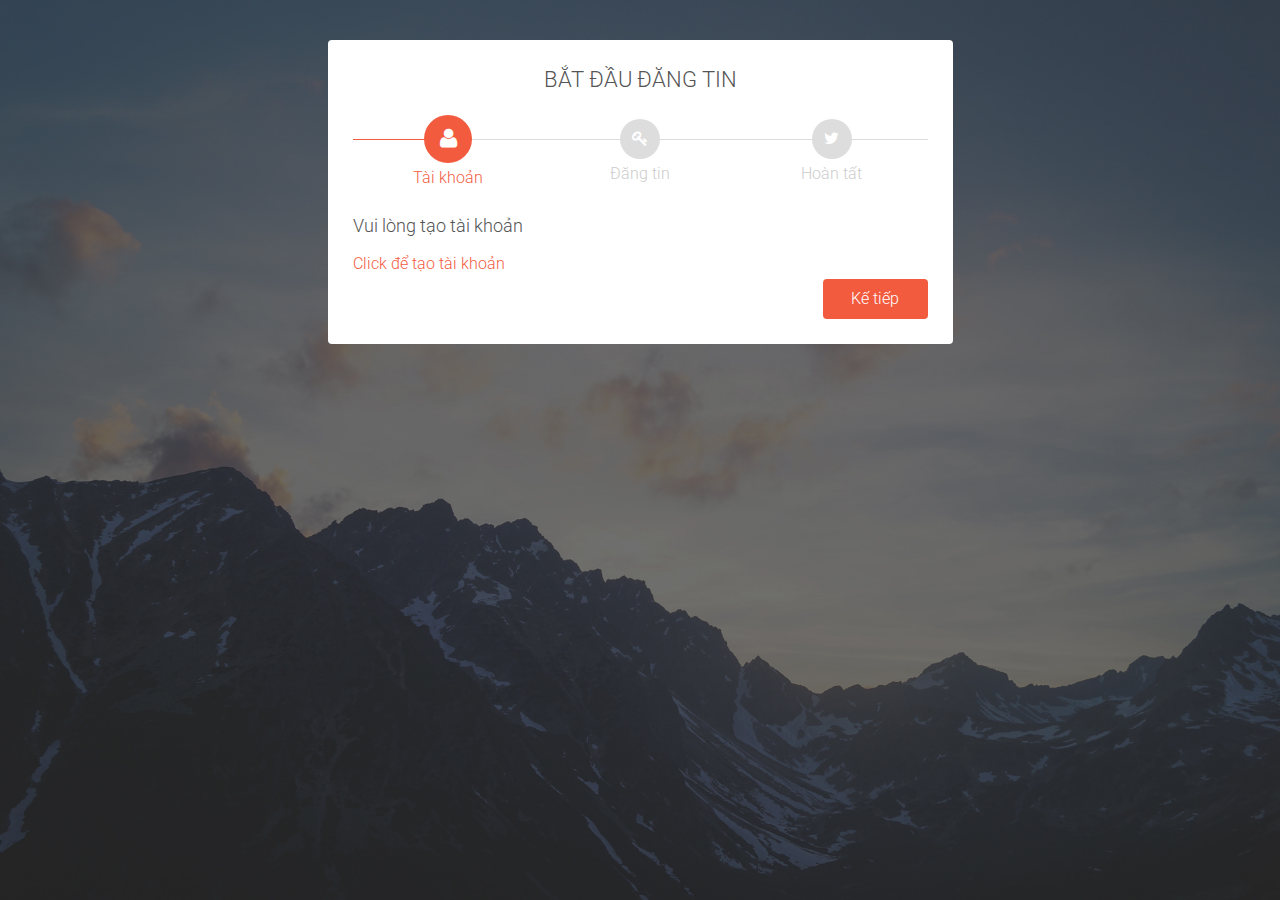
==== public/plugins/bootzard-bootstrap-wizard-template/index.html @ 051ad69d "first tttt" ====
<!DOCTYPE html>
<html lang="en">

    <head>

        <meta charset="utf-8">
        <meta http-equiv="X-UA-Compatible" content="IE=edge">
        <meta name="viewport" content="width=device-width, initial-scale=1">
        <title>BootZard - Bootstrap Wizard Template</title>

        <!-- CSS -->
        <link rel="stylesheet" href="http://fonts.googleapis.com/css?family=Roboto:400,100,300,500">
        <link rel="stylesheet" href="assets/bootstrap/css/bootstrap.min.css">
        <link rel="stylesheet" href="assets/font-awesome/css/font-awesome.min.css">
		<link rel="stylesheet" href="assets/css/form-elements.css">
        <link rel="stylesheet" href="assets/css/style.css">

        <!-- HTML5 Shim and Respond.js IE8 support of HTML5 elements and media queries -->
        <!-- WARNING: Respond.js doesn't work if you view the page via file:// -->
        <!--[if lt IE 9]>
            <script src="https://oss.maxcdn.com/libs/html5shiv/3.7.0/html5shiv.js"></script>
            <script src="https://oss.maxcdn.com/libs/respond.js/1.4.2/respond.min.js"></script>
        <![endif]-->


    </head>

    <body>      
        <div class="row">
            <div class="col-sm-10 col-sm-offset-1 col-md-8 col-md-offset-2 col-lg-6 col-lg-offset-3 form-box">
            	<form role="form" action="" method="post" class="f1">

            		<h3>Bắt đầu đăng tin</h3>
            		<div class="f1-steps">
            			<div class="f1-progress">
            			    <div class="f1-progress-line" data-now-value="16.66" data-number-of-steps="3" style="width: 16.66%;"></div>
            			</div>
            			<div class="f1-step active">
            				<div class="f1-step-icon"><i class="fa fa-user"></i></div>
            				<p>Tài khoản</p>
            			</div>
            			<div class="f1-step">
            				<div class="f1-step-icon"><i class="fa fa-key"></i></div>
            				<p>Đăng tin</p>
            			</div>
            		    <div class="f1-step">
            				<div class="f1-step-icon"><i class="fa fa-twitter"></i></div>
            				<p>Hoàn tất</p>
            			</div>
            		</div>

            		<fieldset>
        		        <h4>Vui lòng tạo tài khoản</h4>
                        <a href="#">Click để tạo tài khoản</a>
                        <div class="f1-buttons">
                            <button type="button" class="btn btn-next-step">Kế tiếp</button>
                        </div>
                    </fieldset>

                    <fieldset>
                        <div class="form-row">
                            <div class="form-group col-sm-12 col-md-6 ">
                                <label class="sr-only" for="f1-name">Công việc</label>
                                <input type="text" name="f1-name" placeholder="Nhập công việc..." class="f1-name form-control" id="f1-name">
                            </div>
                            <div class="form-group col-sm-12 col-md-6">
                                <label class="sr-only" for="f1-address">Tỉnh/huyện</label>
                                <input type="text" name="f1-address" placeholder="Nhập quận/huyện..." class="f1-address form-control" id="f1-address">
                            </div>
                        </div>
                        <div class="form-row">
                            <div class="form-group col-sm-12 col-md-6">
                                <label class="sr-only" for="f1-salary">Mức lương</label>
                                <input type="text" name="f1-salary" placeholder="Nhập mức lương..." class="f1-salary form-control" id="f1-salary">
                            </div>
                            <div class="form-group col-sm-12 col-md-6">
                                <label class="sr-only" for="f1-working-date">Thời gian</label>
                                <input type="text" name="f1-working-date" placeholder="Nhập ngày đi làm..." class="f1-working-date form-control" id="f1-salary">
                            </div>
                        </div>
                        <div class="form-group">
                            <label for="f1-description">Mô tả công việc</label>
                            <textarea class="f1-description form-control" name="f1-description" id="f1-description" rows="3"></textarea>
                        </div>
                        <div class="form-group">
                            <label for="f1-note">Yêu cầu</label>
                            <textarea class="f1-note form-control" id="f1-note" rows="3" ></textarea>
                        </div>
                        <div class="form-group">
                            <label for="f1-contact">Liên hệ</label>
                            <textarea class="f1-contact form-control" id="f1-contact" rows="3" ></textarea>
                        </div>
                        <div class="f1-buttons">
                            <button type="button" class="btn btn-previous-step">Lùi lại</button>
                            <button type="button" class="btn btn-next-step">Kế tiếp</button>
                        </div>
                    </fieldset>

                    <fieldset>
                        <h4>Thành công!</h4>
                        <a href="#">Vui lòng vào tài khoản của bạn để chỉnh sửa tin</a>
                        <div class="f1-buttons">
                            <button type="submit" class="btn btn-submit-step">Kết thúc</button>
                        </div>
                    </fieldset>
            	
            	</form>
            </div>
        </div>
        <!-- Javascript -->
        <script src="assets/js/jquery-1.11.1.min.js"></script>
        <script src="assets/bootstrap/js/bootstrap.min.js"></script>
        <script src="assets/js/jquery.backstretch.min.js"></script>
        <script src="assets/js/retina-1.1.0.min.js"></script>
        <script src="assets/js/scripts.js"></script>
        
        <!--[if lt IE 10]>
            <script src="assets/js/placeholder.js"></script>
        <![endif]-->

    </body>

</html>
---- public/plugins/bootzard-bootstrap-wizard-template/assets/css/form-elements.css ----
input[type="text"], 
input[type="password"], 
textarea, 
textarea.form-control {
	height: 44px;
    margin: 0;
    padding: 0 20px;
    vertical-align: middle;
    background: #fff;
    border: 1px solid #ddd;
    font-family: 'Roboto', sans-serif;
    font-size: 16px;
    font-weight: 300;
    line-height: 44px;
    color: #888;
    -moz-border-radius: 4px; -webkit-border-radius: 4px; border-radius: 4px;
    -moz-box-shadow: none; -webkit-box-shadow: none; box-shadow: none;
    -o-transition: all .3s; -moz-transition: all .3s; -webkit-transition: all .3s; -ms-transition: all .3s; transition: all .3s;
}

textarea, 
textarea.form-control {
	height: 90px;
	padding-top: 8px;
	padding-bottom: 8px;
	line-height: 30px;
}

input[type="text"]:focus, 
input[type="password"]:focus, 
textarea:focus, 
textarea.form-control:focus {
	outline: 0;
	background: #fff;
    border: 1px solid #ccc;
    -moz-box-shadow: none; -webkit-box-shadow: none; box-shadow: none;
}

input[type="text"]:-moz-placeholder, input[type="password"]:-moz-placeholder, 
textarea:-moz-placeholder, textarea.form-control:-moz-placeholder { color: #888; }

input[type="text"]:-ms-input-placeholder, input[type="password"]:-ms-input-placeholder, 
textarea:-ms-input-placeholder, textarea.form-control:-ms-input-placeholder { color: #888; }

input[type="text"]::-webkit-input-placeholder, input[type="password"]::-webkit-input-placeholder, 
textarea::-webkit-input-placeholder, textarea.form-control::-webkit-input-placeholder { color: #888; }

label { font-weight: 300; }


button.btn {
	min-width: 105px;
	height: 40px;
    margin: 0;
    padding: 0 20px;
    vertical-align: middle;
    border: 0;
    font-family: 'Roboto', sans-serif;
    font-size: 16px;
    font-weight: 300;
    line-height: 40px;
    color: #fff;
    -moz-border-radius: 4px; -webkit-border-radius: 4px; border-radius: 4px;
    text-shadow: none;
    -moz-box-shadow: none; -webkit-box-shadow: none; box-shadow: none;
    -o-transition: all .3s; -moz-transition: all .3s; -webkit-transition: all .3s; -ms-transition: all .3s; transition: all .3s;
}

button.btn:hover { opacity: 0.6; color: #fff; }
button.btn:active { outline: 0; opacity: 0.6; color: #fff; -moz-box-shadow: none; -webkit-box-shadow: none; box-shadow: none; }
button.btn:focus,
button.btn:active:focus,
button.btn.active:focus { outline: 0; opacity: 0.6; color: #fff; }

button.btn.btn-next-step,
button.btn.btn-next-step:focus,
button.btn.btn-next-step:active:focus, button.btn.btn-next-step.active:focus { background: #f35b3f; }

button.btn.btn-submit-step,
button.btn.btn-submit-step:focus,
button.btn.btn-submit-step:active:focus, button.btn.btn-submit.active:focus { background: #f35b3f; }

button.btn.btn-previous-step,
button.btn.btn-previous-step:focus,
button.btn.btn-previous-step:active:focus, button.btn.btn-previous-step.active:focus { background: #bbb; }
---- public/plugins/bootzard-bootstrap-wizard-template/assets/css/style.css ----
body {
    font-family: 'Roboto', sans-serif;
    font-size: 16px;
    font-weight: 300;
    color: #888;
    line-height: 30px;
    text-align: center;
}

strong { font-weight: 500; }

a, a:hover, a:focus {
	color: #f35b3f;
	text-decoration: none;
    -o-transition: all .3s; -moz-transition: all .3s; -webkit-transition: all .3s; -ms-transition: all .3s; transition: all .3s;
}

h1, h2 {
	margin-top: 10px;
	font-size: 38px;
    font-weight: 100;
    color: #555;
    line-height: 50px;
}

h3 {
	font-size: 22px;
    font-weight: 300;
    color: #555;
    line-height: 30px;
}

h4 {
	font-size: 18px;
    font-weight: 300;
    color: #555;
    line-height: 26px;
}

img { max-width: 100%; }

::-moz-selection { background: #f35b3f; color: #fff; text-shadow: none; }
::selection { background: #f35b3f; color: #fff; text-shadow: none; }


/***** Top menu *****/

.navbar {
	padding-top: 10px;
	background: #333;
	background: rgba(51, 51, 51, 0.3);
	border: 0;
	-o-transition: all .3s; -moz-transition: all .3s; -webkit-transition: all .3s; -ms-transition: all .3s; transition: all .3s;
}
.navbar.navbar-no-bg { background: none; }

ul.navbar-nav {
	font-size: 16px;
	color: #fff;
}

.navbar-inverse ul.navbar-nav li { padding-top: 8px; padding-bottom: 8px; }

.navbar-inverse ul.navbar-nav li .li-text { opacity: 0.8; }

.navbar-inverse ul.navbar-nav li a { display: inline; padding: 0; color: #fff; }
.navbar-inverse ul.navbar-nav li a:hover { color: #fff; opacity: 1; border-bottom: 1px dotted #fff; }
.navbar-inverse ul.navbar-nav li a:focus { color: #fff; outline: 0; opacity: 1; border-bottom: 1px dotted #fff; }

.navbar-inverse ul.navbar-nav li .li-social a {
	margin: 0 5px;
	font-size: 28px;
	vertical-align: middle;
}
.navbar-inverse ul.navbar-nav li .li-social a:hover, 
.navbar-inverse ul.navbar-nav li .li-social a:focus { border: 0; color: #f35b3f; }

.navbar-brand {
	width: 162px;
	background: url(../img/logo.png) left center no-repeat;
	text-indent: -99999px;
}




.form-box { padding-top: 40px; }

.f1 {
	padding: 25px; background: #fff;
	-moz-border-radius: 4px; -webkit-border-radius: 4px; border-radius: 4px;
}
.f1 h3 { margin-top: 0; margin-bottom: 5px; text-transform: uppercase; }

.f1-steps { overflow: hidden; position: relative; margin-top: 20px; }

.f1-progress { position: absolute; top: 24px; left: 0; width: 100%; height: 1px; background: #ddd; }
.f1-progress-line { position: absolute; top: 0; left: 0; height: 1px; background: #f35b3f; }

.f1-step { position: relative; float: left; width: 33.333333%; padding: 0 5px; }

.f1-step-icon {
	display: inline-block; width: 40px; height: 40px; margin-top: 4px; background: #ddd;
	font-size: 16px; color: #fff; line-height: 40px;
	-moz-border-radius: 50%; -webkit-border-radius: 50%; border-radius: 50%;
}
.f1-step.activated .f1-step-icon {
	background: #fff; border: 1px solid #f35b3f; color: #f35b3f; line-height: 38px;
}
.f1-step.active .f1-step-icon {
	width: 48px; height: 48px; margin-top: 0; background: #f35b3f; font-size: 22px; line-height: 48px;
}

.f1-step p { color: #ccc; }
.f1-step.activated p { color: #f35b3f; }
.f1-step.active p { color: #f35b3f; }

.f1 fieldset { display: none; text-align: left; }

.f1-buttons { text-align: right; }

.f1 .input-error { border-color: #f35b3f; }



/***** Media queries *****/

@media (min-width: 992px) and (max-width: 1199px) {}

@media (min-width: 768px) and (max-width: 991px) {}

@media (max-width: 767px) {
	
	.navbar { padding-top: 0; }
	.navbar.navbar-no-bg { background: #333; background: rgba(51, 51, 51, 0.9); }
	.navbar-brand { height: 60px; margin-left: 15px; }
	.navbar-collapse { border: 0; }
	.navbar-toggle { margin-top: 12px; }
	
	.top-content { padding: 40px 0 110px 0; }

}

@media (max-width: 415px) {
	
	h1, h2 { font-size: 32px; }
	
	.f1 { padding-bottom: 20px; }
	.f1-buttons button { margin-bottom: 5px; }

}


/* Retina-ize images/icons */

@media
only screen and (-webkit-min-device-pixel-ratio: 2),
only screen and (   min--moz-device-pixel-ratio: 2),
only screen and (     -o-min-device-pixel-ratio: 2/1),
only screen and (        min-device-pixel-ratio: 2),
only screen and (                min-resolution: 192dpi),
only screen and (                min-resolution: 2dppx) {
	
	/* logo */
    .navbar-brand {
    	background-image: url(../img/logo@2x.png) !important; background-repeat: no-repeat !important; background-size: 162px 36px !important;
    }
	
}
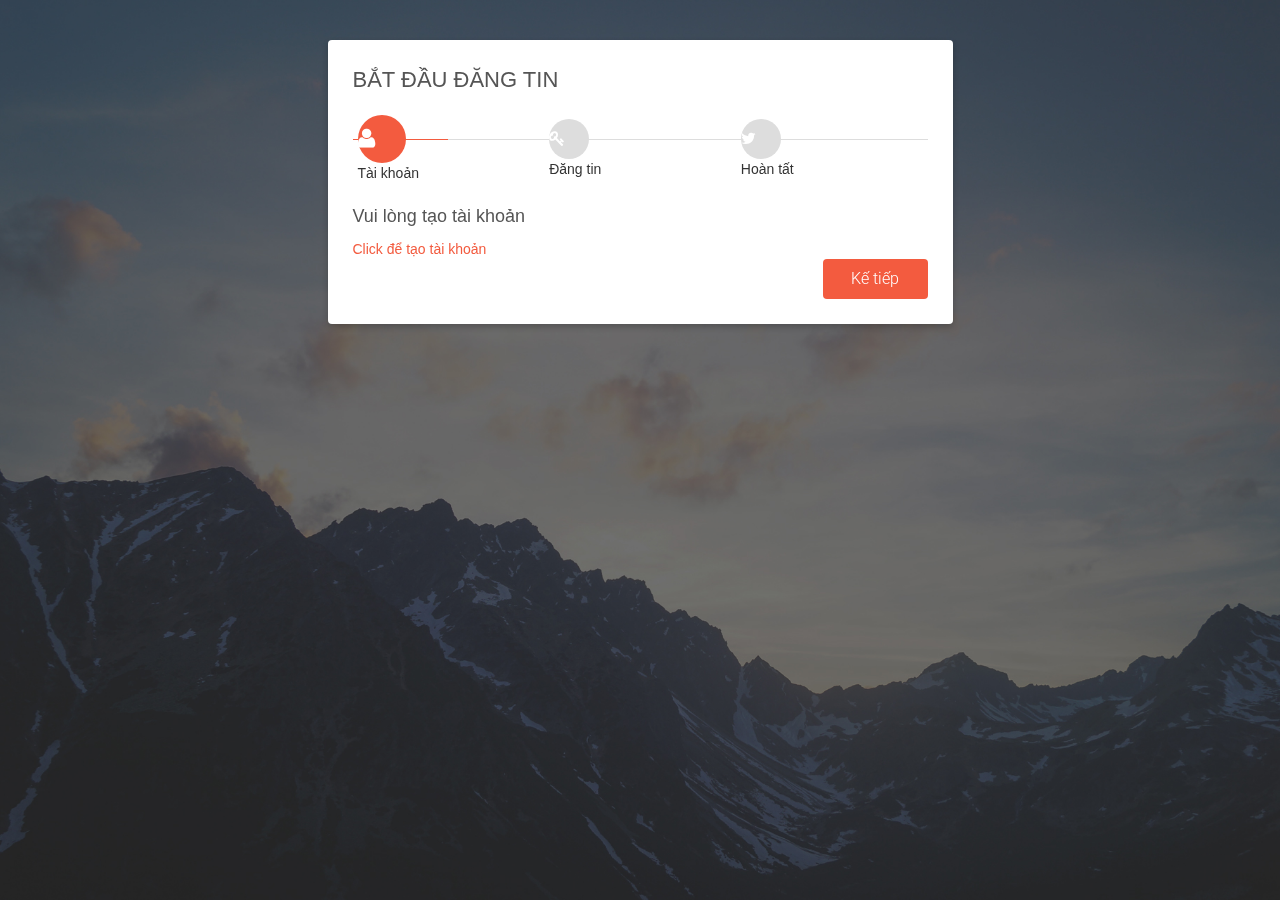
==== commit de8366d8: "Hoàn thành xong form 100%đăng kí, 90% đăng nhâp" ====
--- a/public/plugins/bootzard-bootstrap-wizard-template/index.html
+++ b/public/plugins/bootzard-bootstrap-wizard-template/index.html
@@ -37,15 +37,15 @@
             			</div>
             			<div class="f1-step active">
             				<div class="f1-step-icon"><i class="fa fa-user"></i></div>
-            				<p>Tài khoản</p>
+            				<p class="title-tin">Tài khoản</p>
             			</div>
             			<div class="f1-step">
             				<div class="f1-step-icon"><i class="fa fa-key"></i></div>
-            				<p>Đăng tin</p>
+            				<p class="title-tin">Đăng tin</p>
             			</div>
             		    <div class="f1-step">
             				<div class="f1-step-icon"><i class="fa fa-twitter"></i></div>
-            				<p>Hoàn tất</p>
+            				<p class="title-tin">Hoàn tất</p>
             			</div>
             		</div>
 
--- a/public/plugins/bootzard-bootstrap-wizard-template/assets/css/style.css
+++ b/public/plugins/bootzard-bootstrap-wizard-template/assets/css/style.css
@@ -1,12 +1,12 @@
 
-body {
+/*body {
     font-family: 'Roboto', sans-serif;
     font-size: 16px;
     font-weight: 300;
     color: #888;
     line-height: 30px;
     text-align: center;
-}
+}*/
 
 strong { font-weight: 500; }
 
@@ -76,11 +76,11 @@
 .navbar-inverse ul.navbar-nav li .li-social a:hover, 
 .navbar-inverse ul.navbar-nav li .li-social a:focus { border: 0; color: #f35b3f; }
 
-.navbar-brand {
+/*.navbar-brand {
 	width: 162px;
 	background: url(../img/logo.png) left center no-repeat;
 	text-indent: -99999px;
-}
+}*/
 
 
 
@@ -90,6 +90,7 @@
 .f1 {
 	padding: 25px; background: #fff;
 	-moz-border-radius: 4px; -webkit-border-radius: 4px; border-radius: 4px;
+	box-shadow: 0 3px 6px 0 rgba(0, 0, 0, 0.2);
 }
 .f1 h3 { margin-top: 0; margin-bottom: 5px; text-transform: uppercase; }
 
@@ -112,9 +113,9 @@
 	width: 48px; height: 48px; margin-top: 0; background: #f35b3f; font-size: 22px; line-height: 48px;
 }
 
-.f1-step p { color: #ccc; }
-.f1-step.activated p { color: #f35b3f; }
-.f1-step.active p { color: #f35b3f; }
+.f1-step #title-tin { color: #ccc; }
+.f1-step.activated #title-tin { color: #f35b3f; }
+.f1-step.active #title-tin { color: #f35b3f; }
 
 .f1 fieldset { display: none; text-align: left; }
 
